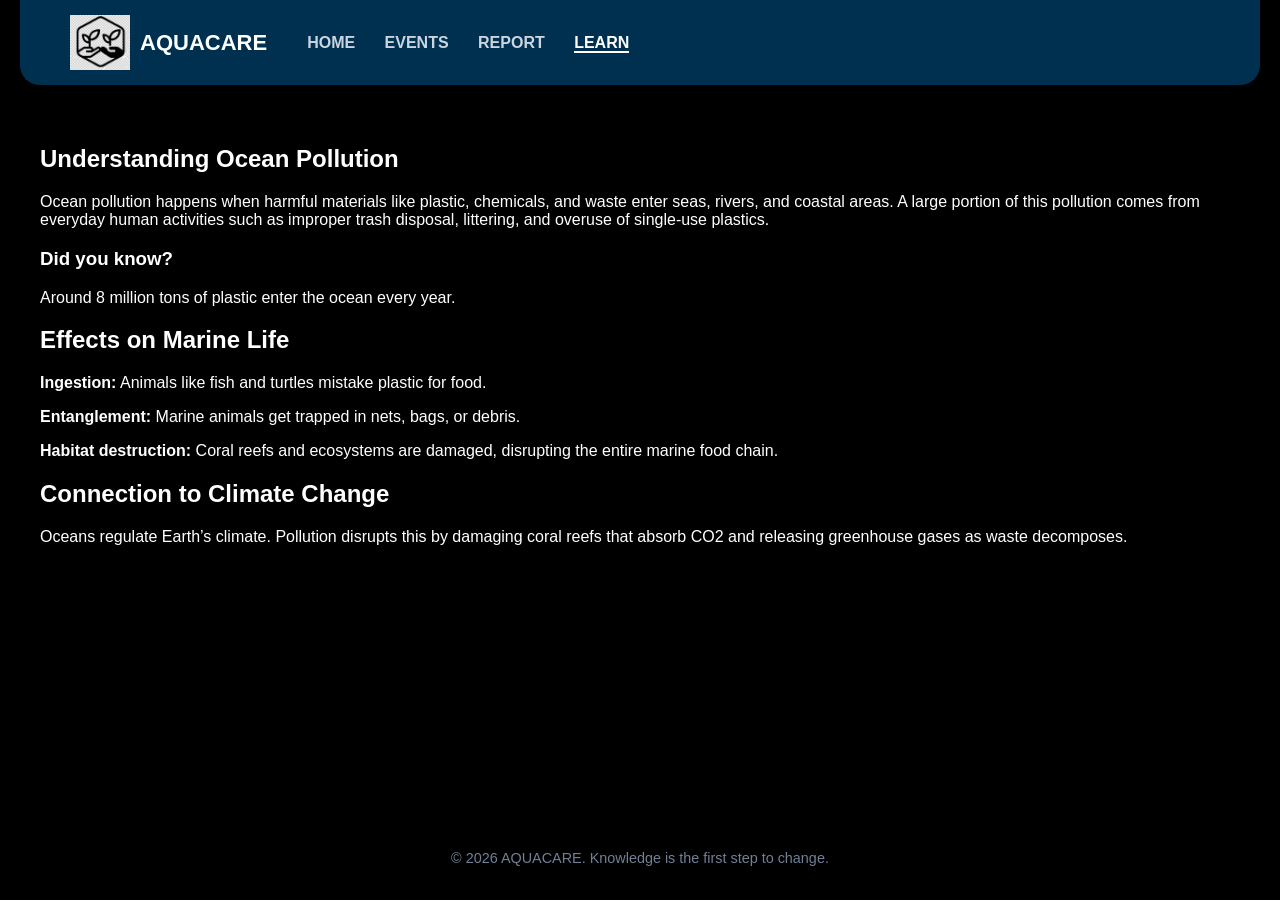
==== learn.html @ 704a0a02 "Add files via upload" ====
<!DOCTYPE html>
<html lang="en">
<head>
    <meta charset="UTF-8">
    <title>AQUACARE | Learn More</title>
    <link rel="stylesheet" href="style.css">
</head>
<body>
    <header>
        <div class="logo">
            <img src="logo.png" alt="AquaCare Logo" width="60">
            AQUACARE
        </div>
        <nav>
            <a href="index.html">HOME</a>
            <a href="events.html">EVENTS</a>
            <a href="report.html">REPORT</a>
            <a href="learn.html" class="active">LEARN</a>
        </nav>
    </header>

    <main>
        <section class="learn-content">
            <h2>Understanding Ocean Pollution</h2>
            <p>Ocean pollution happens when harmful materials like plastic, chemicals, and waste enter seas, rivers, and coastal areas. A large portion of this pollution comes from everyday human activities such as improper trash disposal, littering, and overuse of single-use plastics.</p>
            
            <h3>Did you know?</h3>
            <p>Around 8 million tons of plastic enter the ocean every year.</p>

            <h2>Effects on Marine Life</h2>
            <p><strong>Ingestion:</strong> Animals like fish and turtles mistake plastic for food.</p>
            <p><strong>Entanglement:</strong> Marine animals get trapped in nets, bags, or debris.</p>
            <p><strong>Habitat destruction:</strong> Coral reefs and ecosystems are damaged, disrupting the entire marine food chain.</p>

            <h2>Connection to Climate Change</h2>
            <p>Oceans regulate Earth’s climate. Pollution disrupts this by damaging coral reefs that absorb CO2 and releasing greenhouse gases as waste decomposes.</p>
        </section>
    </main>

    <footer>
        <p>&copy; 2026 AQUACARE. Knowledge is the first step to change.</p>
    </footer>
</body>
</html>
---- style.css ----
body {
    margin: 0;
    font-family: 'Segoe UI', Tahoma, Geneva, Verdana, sans-serif;
    
    background: linear-gradient(rgba(0, 0, 0, 0.85), rgba(0, 0, 0, 0.7)), 
                url('https://images.unsplash.com/photo-1551244072-5d12893278ab?auto=format&fit=crop&q=80&w=2000');
    background-size: cover;
    background-attachment: fixed;
    background-color: #000; 
    color: white;
    min-height: 100vh;
    display: flex;
    flex-direction: column;
}

header {
    background-color: rgba(0, 60, 100, 0.8); 
    padding: 15px 50px;
    display: flex;
    align-items: center;
    border-radius: 0 0 20px 20px;
    margin: 0 20px;
    backdrop-filter: blur(10px); 
}

.logo {
    font-weight: bold;
    font-size: 22px;
    margin-right: 40px;
    display: flex;
    align-items: center;
    gap: 10px;
}

nav a {
    color: #cbd5e0;
    text-decoration: none;
    margin-right: 25px;
    font-weight: bold;
    transition: color 0.3s ease;
}

nav a:hover {
    color: white;
}

nav a.active {
    border-bottom: 2px solid white;
    color: white;
}

main {
    flex: 1;
    padding: 40px;
}

footer {
    background: rgba(0, 0, 0, 0.9);
    text-align: center;
    padding: 20px;
    margin-top: 40px;
    font-size: 0.9rem;
    color: #718096;
}


.hero-banner {
    background: rgba(0, 119, 190, 0.6);
    color: #f3f4f8;
    padding: 25px 50px;
    border-radius: 50px;
    display: inline-block;
    font-size: 28px;
    font-weight: 800;
    margin: 50px 0;
    text-align: center;
    box-shadow: 0 10px 25px rgba(0,0,0,0.5);
}

.info-box {
    background: rgba(0, 119, 190, 0.6);
    padding: 35px;
    border-radius: 30px;
    max-width: 800px;
    line-height: 1.8;
    backdrop-filter: blur(5px);
}

.event-card {
    display: flex;
    gap: 25px;
    margin-bottom: 25px;
    align-items: center;
}

.event-img {
    width: 220px;
    height: 220px;
    border-radius: 15px;
    object-fit: cover;
    border: 2px solid rgba(255,255,255,0.1);
}

.event-details-box {
    background: rgba(0, 119, 190, 0.5);
    flex: 1;
    border-radius: 25px;
    display: flex;
    align-items: center;
    padding: 30px;
    font-weight: bold;
    font-size: 1.2rem;
    backdrop-filter: blur(5px);
}

.report-layout {
    display: grid;
    grid-template-columns: 1fr 1fr;
    gap: 60px;
    align-items: center;
}

.report-form {
    background: rgba(0, 119, 190, 0.4);
    padding: 40px;
    border-radius: 40px;
    backdrop-filter: blur(10px);
}

.upload-area {
    border: 2px dashed rgba(255, 255, 255, 0.5);
    padding: 40px;
    text-align: center;
    border-radius: 20px;
    margin-bottom: 25px;
    background: rgba(0,0,0,0.2);
}

.input-field {
    background: #0f172a;
    padding: 18px;
    border-radius: 15px;
    margin-bottom: 20px;
    color: #e2e8f0;
    border: 1px solid rgba(255,255,255,0.1);
}
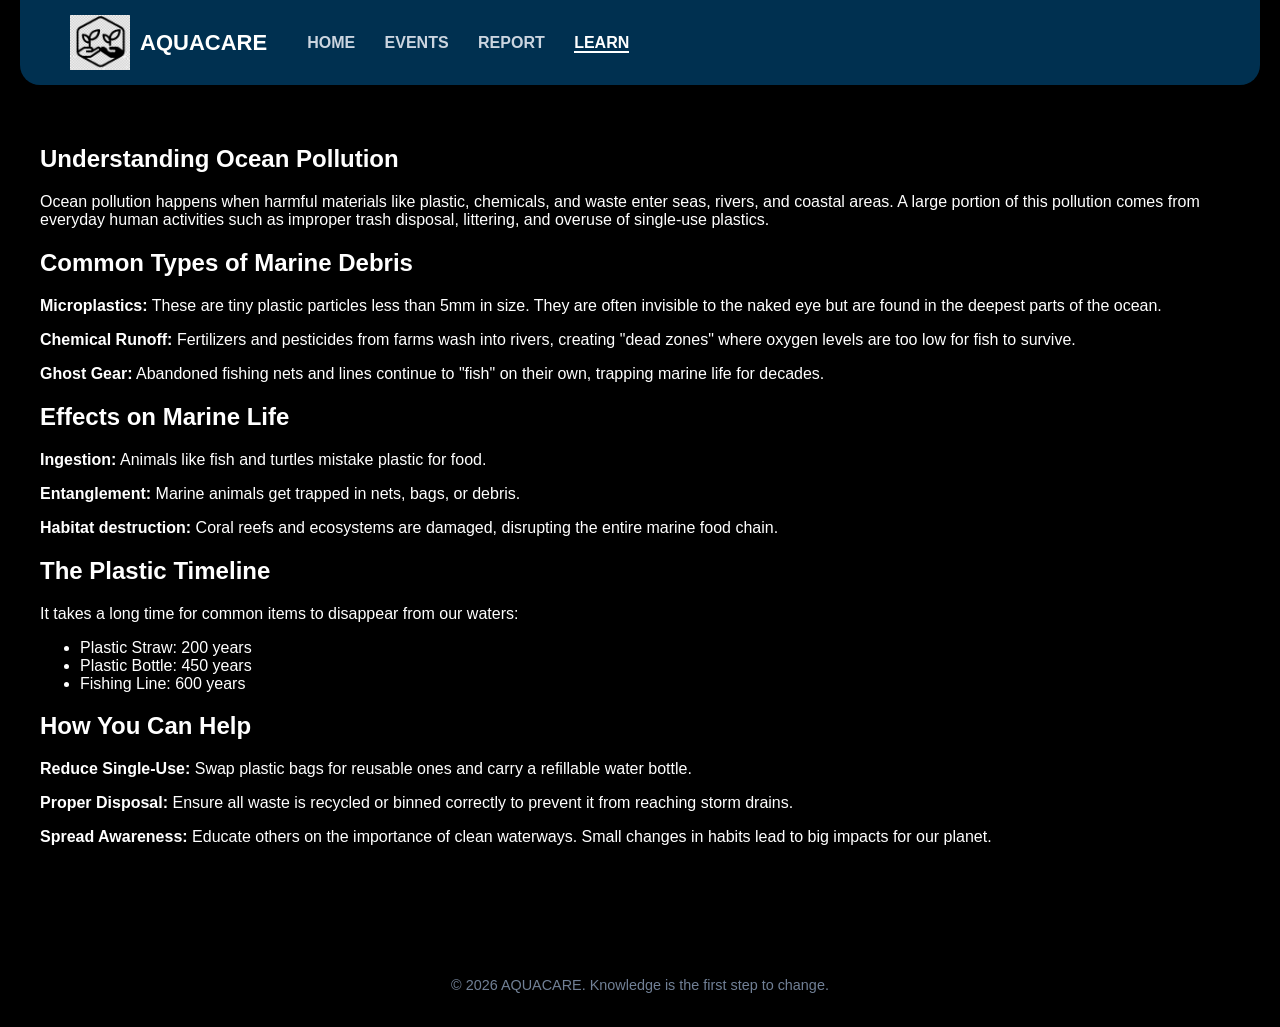
==== commit 89aa3c76: "Add files via upload" ====
--- a/learn.html
+++ b/learn.html
@@ -24,16 +24,29 @@
             <h2>Understanding Ocean Pollution</h2>
             <p>Ocean pollution happens when harmful materials like plastic, chemicals, and waste enter seas, rivers, and coastal areas. A large portion of this pollution comes from everyday human activities such as improper trash disposal, littering, and overuse of single-use plastics.</p>
             
-            <h3>Did you know?</h3>
-            <p>Around 8 million tons of plastic enter the ocean every year.</p>
+
+            <h2>Common Types of Marine Debris</h2>
+            <p><strong>Microplastics:</strong> These are tiny plastic particles less than 5mm in size. They are often invisible to the naked eye but are found in the deepest parts of the ocean.</p>
+            <p><strong>Chemical Runoff:</strong> Fertilizers and pesticides from farms wash into rivers, creating "dead zones" where oxygen levels are too low for fish to survive.</p>
+            <p><strong>Ghost Gear:</strong> Abandoned fishing nets and lines continue to "fish" on their own, trapping marine life for decades.</p>
 
             <h2>Effects on Marine Life</h2>
             <p><strong>Ingestion:</strong> Animals like fish and turtles mistake plastic for food.</p>
             <p><strong>Entanglement:</strong> Marine animals get trapped in nets, bags, or debris.</p>
             <p><strong>Habitat destruction:</strong> Coral reefs and ecosystems are damaged, disrupting the entire marine food chain.</p>
 
-            <h2>Connection to Climate Change</h2>
-            <p>Oceans regulate Earth’s climate. Pollution disrupts this by damaging coral reefs that absorb CO2 and releasing greenhouse gases as waste decomposes.</p>
+            <h2>The Plastic Timeline</h2>
+            <p>It takes a long time for common items to disappear from our waters:</p>
+            <ul>
+                <li>Plastic Straw: 200 years</li>
+                <li>Plastic Bottle: 450 years</li>
+                <li>Fishing Line: 600 years</li>
+            </ul>
+
+            <h2>How You Can Help</h2>
+            <p><strong>Reduce Single-Use:</strong> Swap plastic bags for reusable ones and carry a refillable water bottle.</p>
+            <p><strong>Proper Disposal:</strong> Ensure all waste is recycled or binned correctly to prevent it from reaching storm drains.</p>
+            <p><strong>Spread Awareness:</strong> Educate others on the importance of clean waterways. Small changes in habits lead to big impacts for our planet.</p>
         </section>
     </main>
 
--- a/style.css
+++ b/style.css
@@ -143,4 +143,105 @@
     margin-bottom: 20px;
     color: #e2e8f0;
     border: 1px solid rgba(255,255,255,0.1);
+}
+
+
+.input-field {
+    width: 100%; 
+    box-sizing: border-box; 
+    border: 1px solid rgba(255, 255, 255, 0.1);
+    outline: none;
+    font-family: inherit;
+    font-size: 1rem;
+    display: block;
+}
+
+
+.description-field {
+    resize: vertical; /
+    min-height: 120px;
+}
+
+
+.upload-area {
+    display: block;
+    cursor: pointer;
+    transition: background 0.3s ease;
+}
+
+.upload-area:hover {
+    background: rgba(255, 255, 255, 0.1);
+}
+
+
+.hidden-input {
+    display: none;
+}
+
+/* Submit Button Styling */
+.submit-btn {
+    background: #00d2ff; /* A bright water-blue */
+    background: linear-gradient(to right, #00d2ff, #3a7bd5);
+    color: white;
+    border: none;
+    padding: 15px 30px;
+    border-radius: 15px;
+    font-weight: bold;
+    font-size: 1rem;
+    cursor: pointer;
+    width: 100%;
+    transition: transform 0.2s ease, box-shadow 0.2s ease;
+    text-transform: uppercase;
+    letter-spacing: 1px;
+}
+
+.submit-btn:hover {
+    transform: translateY(-2px);
+    box-shadow: 0 5px 15px rgba(0, 210, 255, 0.4);
+}
+
+.submit-btn:active {
+    transform: translateY(0);
+}
+
+/* Styling for the Learn Page specifically */
+.learn-header {
+    text-align: center;
+    margin-bottom: 50px;
+}
+
+.learn-header h1 {
+    font-size: 3.5rem;
+    margin-bottom: 10px;
+    letter-spacing: 2px;
+}
+
+.subtitle {
+    font-size: 1.2rem;
+    color: #cbd5e0;
+}
+
+/* List styling inside info-boxes */
+.info-box ul {
+    list-style-type: none;
+    padding-left: 0;
+}
+
+.info-box li {
+    margin-bottom: 15px;
+    padding-left: 25px;
+    position: relative;
+}
+
+.info-box li::before {
+    content: "💧";
+    position: absolute;
+    left: 0;
+}
+
+
+@media (max-width: 900px) {
+    .report-layout {
+        grid-template-columns: 1fr;
+    }
 }
